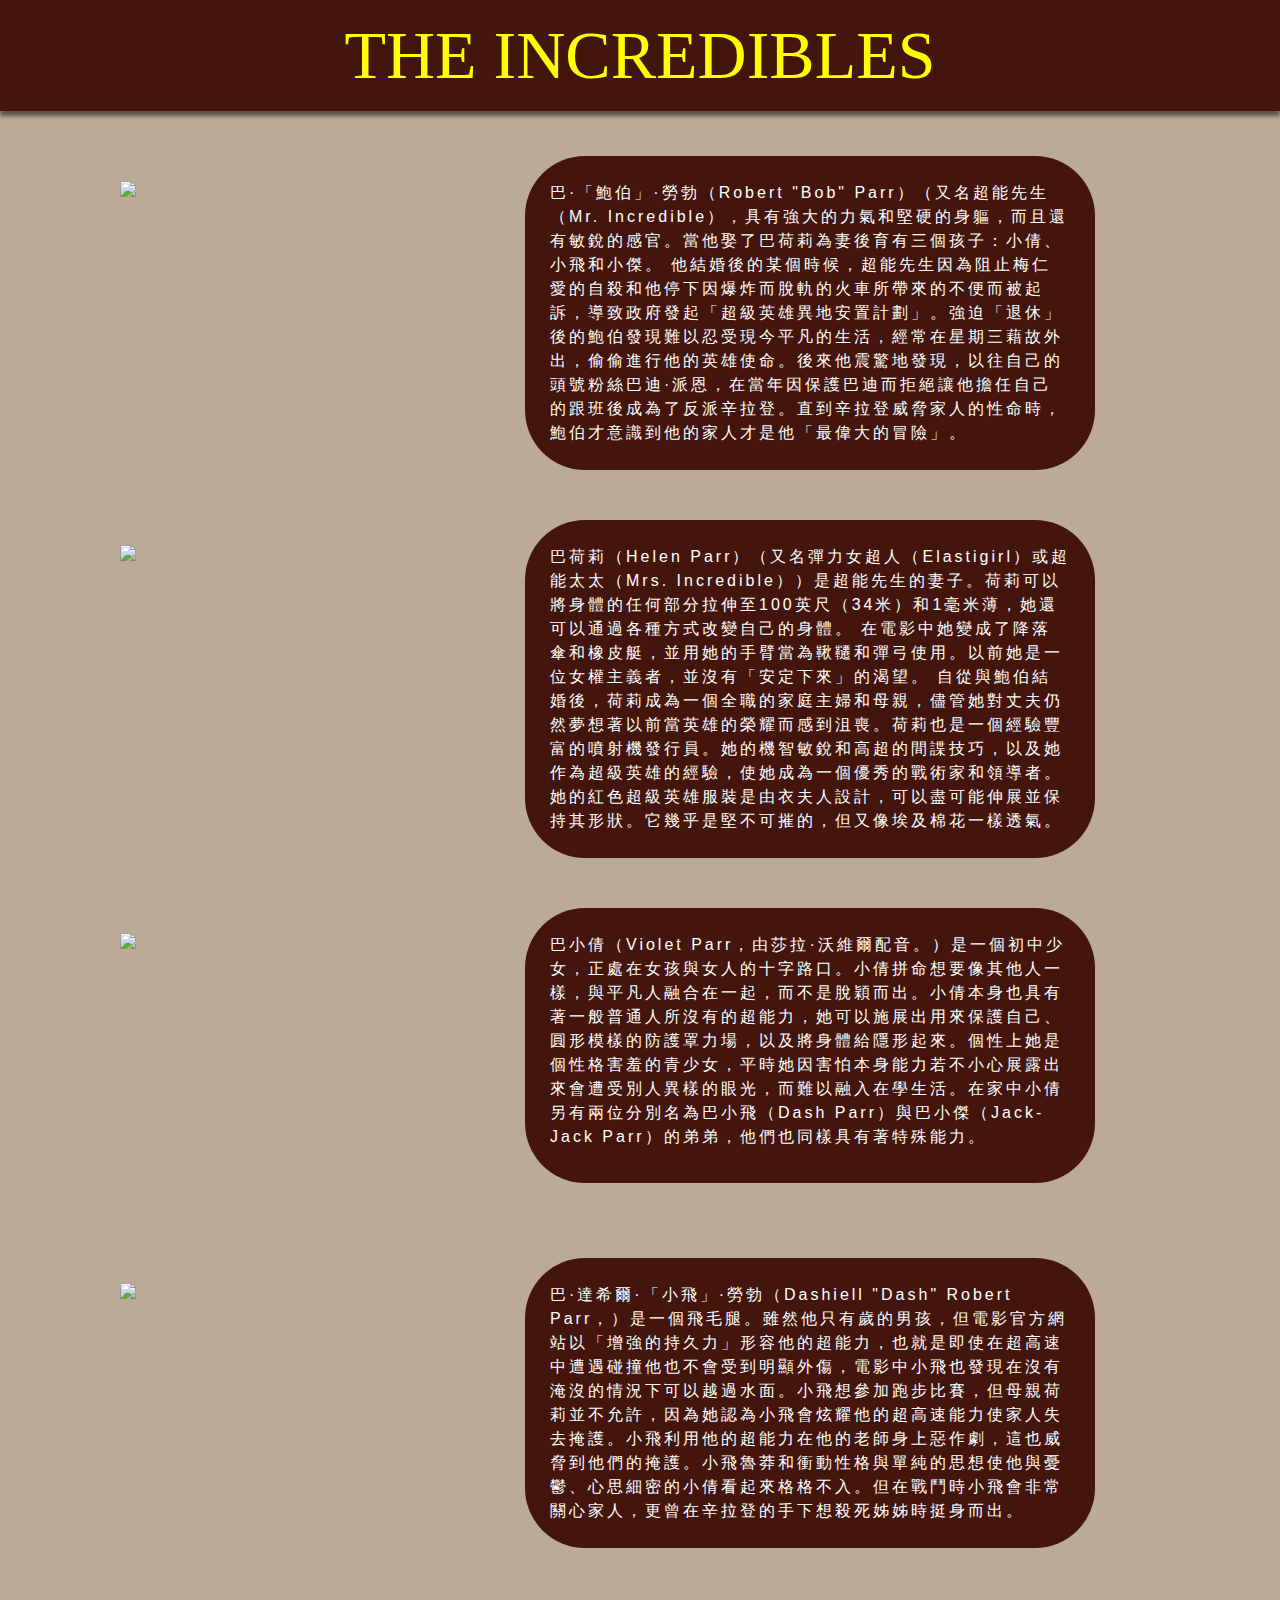
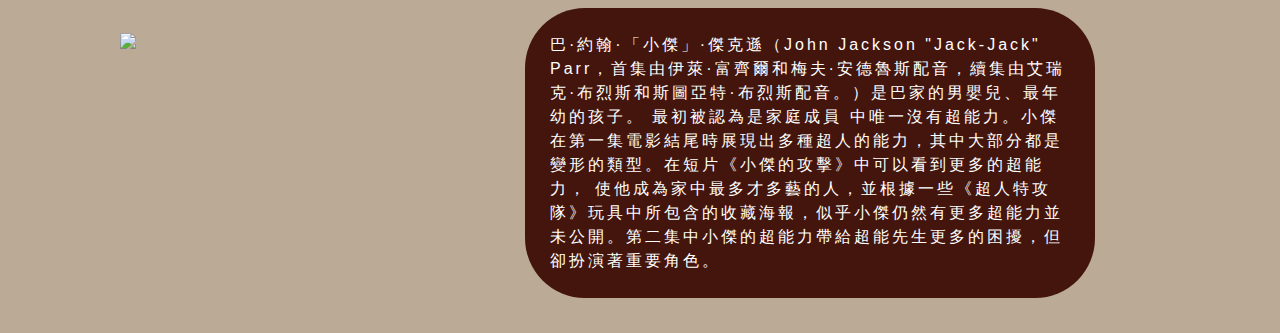
==== character.html @ 2e754313 "first" ====
<!DOCTYPE html>
<html lang="en">
<head>
	<meta charset="UTF-8">
        <!-- Latest compiled and minified CSS -->
        <link rel="stylesheet" href="https://maxcdn.bootstrapcdn.com/bootstrap/3.3.7/css/bootstrap.min.css">

        <!-- jQuery library -->
        <script src="https://ajax.googleapis.com/ajax/libs/jquery/3.3.1/jquery.min.js"></script>

        <!-- Latest compiled JavaScript -->
        <script src="https://maxcdn.bootstrapcdn.com/bootstrap/3.3.7/js/bootstrap.min.js"></script>
				<link rel="stylesheet" href="https://fonts.googleapis.com/earlyaccess/cwtexyen.css">
		<title>The Incredibles - Characters</title>
</head>

<style>

body {
	background: #bbaa96;
}

.col-md-6 {
	float: left;
	color: white;
	background: #43150C;
	border-radius: 60px;
	padding: 40px;
	margin: 25px;
	margin-top: 15px;
	//width: 70%;
	min-height: 275px;
	max-height: 600px;
}

.col-md-4 {
  float: left;
  //width: 25%;
  height: 300px;
  padding: 25px;
  margin: 25px;
  display: block;
  margin-right: auto;
  margin-right: auto;
}

.col-xs-12 {
	padding: 25px;
	margin: 25px;
}

img {
	display: block;
	margin-right: auto;
	margin-left: auto;
	max-width: 100%;
	max-height: 230px;
}
.header{
    text-align: center;
    margin-bottom: 20px;
}
.header p{
    font-family: Impact;
    font-size: 68px;
    color: yellow;
    background-color: #43150c;
		padding: 7px;
		box-shadow: 0 5px 4px 0 rgba(0, 0, 0, 0.5);
}
.header a{
	color: yellow;
}
#content{
	font-family: 'cwTeXYen', sans-serif;
	font-size: 16px;
	letter-spacing: 3px;
	line-height: 1.5;
}


</style>

<body>
		<div class="header">
				<p><a href="index.html">THE INCREDIBLES</a></p>
		</div>
	<div class="container">
	  <div class="col-xs-12 col-md-4" id="character">
	  	<img src="https://i.pinimg.com/originals/d0/9b/1a/d09b1ab83a89d93c4199985a26630bac.png">
	  </div>
	  <div class="col-xs-12 col-md-6" id="content">
	  	巴·「鮑伯」·勞勃（Robert "Bob" Parr）（又名超能先生（Mr. Incredible），具有強大的力氣和堅硬的身軀，而且還有敏銳的感官。當他娶了巴荷莉為妻後育有三個孩子：小倩、小飛和小傑。

		他結婚後的某個時候，超能先生因為阻止梅仁愛的自殺和他停下因爆炸而脫軌的火車所帶來的不便而被起訴，導致政府發起「超級英雄異地安置計劃」。強迫「退休」後的鮑伯發現難以忍受現今平凡的生活，經常在星期三藉故外出，偷偷進行他的英雄使命。後來他震驚地發現，以往自己的頭號粉絲巴迪·派恩，在當年因保護巴迪而拒絕讓他擔任自己的跟班後成為了反派辛拉登。直到辛拉登威脅家人的性命時，鮑伯才意識到他的家人才是他「最偉大的冒險」。
	  </div>
	</div>

	<div class="container">
	  <div class="col-xs-12 col-md-4" id="character">
	  	<img src="https://upload.wikimedia.org/wikipedia/en/thumb/e/ef/Helen_Parr.png/220px-Helen_Parr.png">
	  </div>
	  <div class="col-xs-12 col-md-6" id="content">
	  	巴荷莉（Helen Parr）（又名彈力女超人（Elastigirl）或超能太太（Mrs. Incredible））是超能先生的妻子。荷莉可以將身體的任何部分拉伸至100英尺（34米）和1毫米薄，她還可以通過各種方式改變自己的身體。 在電影中她變成了降落傘和橡皮艇，並用她的手臂當為鞦韆和彈弓使用。以前她是一位女權主義者，並沒有「安定下來」的渴望。 自從與鮑伯結婚後，荷莉成為一個全職的家庭主婦和母親，儘管她對丈夫仍然夢想著以前當英雄的榮耀而感到沮喪。荷莉也是一個經驗豐富的噴射機發行員。她的機智敏銳和高超的間諜技巧，以及她作為超級英雄的經驗，使她成為一個優秀的戰術家和領導者。她的紅色超級英雄服裝是由衣夫人設計，可以盡可能伸展並保持其形狀。它幾乎是堅不可摧的，但又像埃及棉花一樣透氣。
	  </div>
	</div>

	<div class="container">
	  <div class="col-xs-12 col-md-4" id="character">
	  	<img src="https://vignette.wikia.nocookie.net/deathbattlefanon/images/3/30/Violet_Parr_Full_Body.png">
	  </div>
	  <div class="col-xs-12 col-md-6" id="content">
	  	巴小倩（Violet Parr，由莎拉·沃維爾配音。）是一個初中少女，正處在女孩與女人的十字路口。小倩拼命想要像其他人一樣，與平凡人融合在一起，而不是脫穎而出。小倩本身也具有著一般普通人所沒有的超能力，她可以施展出用來保護自己、圓形模樣的防護罩力場，以及將身體給隱形起來。個性上她是個性格害羞的青少女，平時她因害怕本身能力若不小心展露出來會遭受別人異樣的眼光，而難以融入在學生活。在家中小倩另有兩位分別名為巴小飛（Dash Parr）與巴小傑（Jack-Jack Parr）的弟弟，他們也同樣具有著特殊能力。
	  </div>
	</div>

	<div class="container">
	  <div class="col-xs-12 col-md-4" id="character">
	  	<img src="https://vignette.wikia.nocookie.net/pixar/images/a/a5/I2_-_Dash.png">
	  </div>
	  <div class="col-xs-12 col-md-6" id="content">
	  	巴·達希爾·「小飛」·勞勃（Dashiell "Dash" Robert Parr，）是一個飛毛腿。雖然他只有歲的男孩，但電影官方網站以「增強的持久力」形容他的超能力，也就是即使在超高速中遭遇碰撞他也不會受到明顯外傷，電影中小飛也發現在沒有淹沒的情況下可以越過水面。小飛想參加跑步比賽，但母親荷莉並不允許，因為她認為小飛會炫耀他的超高速能力使家人失去掩護。小飛利用他的超能力在他的老師身上惡作劇，這也威脅到他們的掩護。小飛魯莽和衝動性格與單純的思想使他與憂鬱、心思細密的小倩看起來格格不入。但在戰鬥時小飛會非常關心家人，更曾在辛拉登的手下想殺死姊姊時挺身而出。
	  </div>
	</div>

	<div class="container">
	  <div class="col-xs-12 col-md-4" id="character">
	  	<img src="https://vignette.wikia.nocookie.net/disney/images/4/41/I2_-_Jack-Jack.png">
	  </div>
	  <div class="col-xs-12 col-md-6" id="content">
	  	巴·約翰·「小傑」·傑克遜（John Jackson "Jack-Jack" Parr，首集由伊萊·富齊爾和梅夫·安德魯斯配音，續集由艾瑞克·布烈斯和斯圖亞特·布烈斯配音。）是巴家的男嬰兒、最年幼的孩子。 最初被認為是家庭成員 中唯一沒有超能力。小傑在第一集電影結尾時展現出多種超人的能力，其中大部分都是變形的類型。在短片《小傑的攻擊》中可以看到更多的超能力， 使他成為家中最多才多藝的人，並根據一些《超人特攻隊》玩具中所包含的收藏海報，似乎小傑仍然有更多超能力並未公開。第二集中小傑的超能力帶給超能先生更多的困擾，但卻扮演著重要角色。
	  </div>
	</div>

	

</body>
</html>
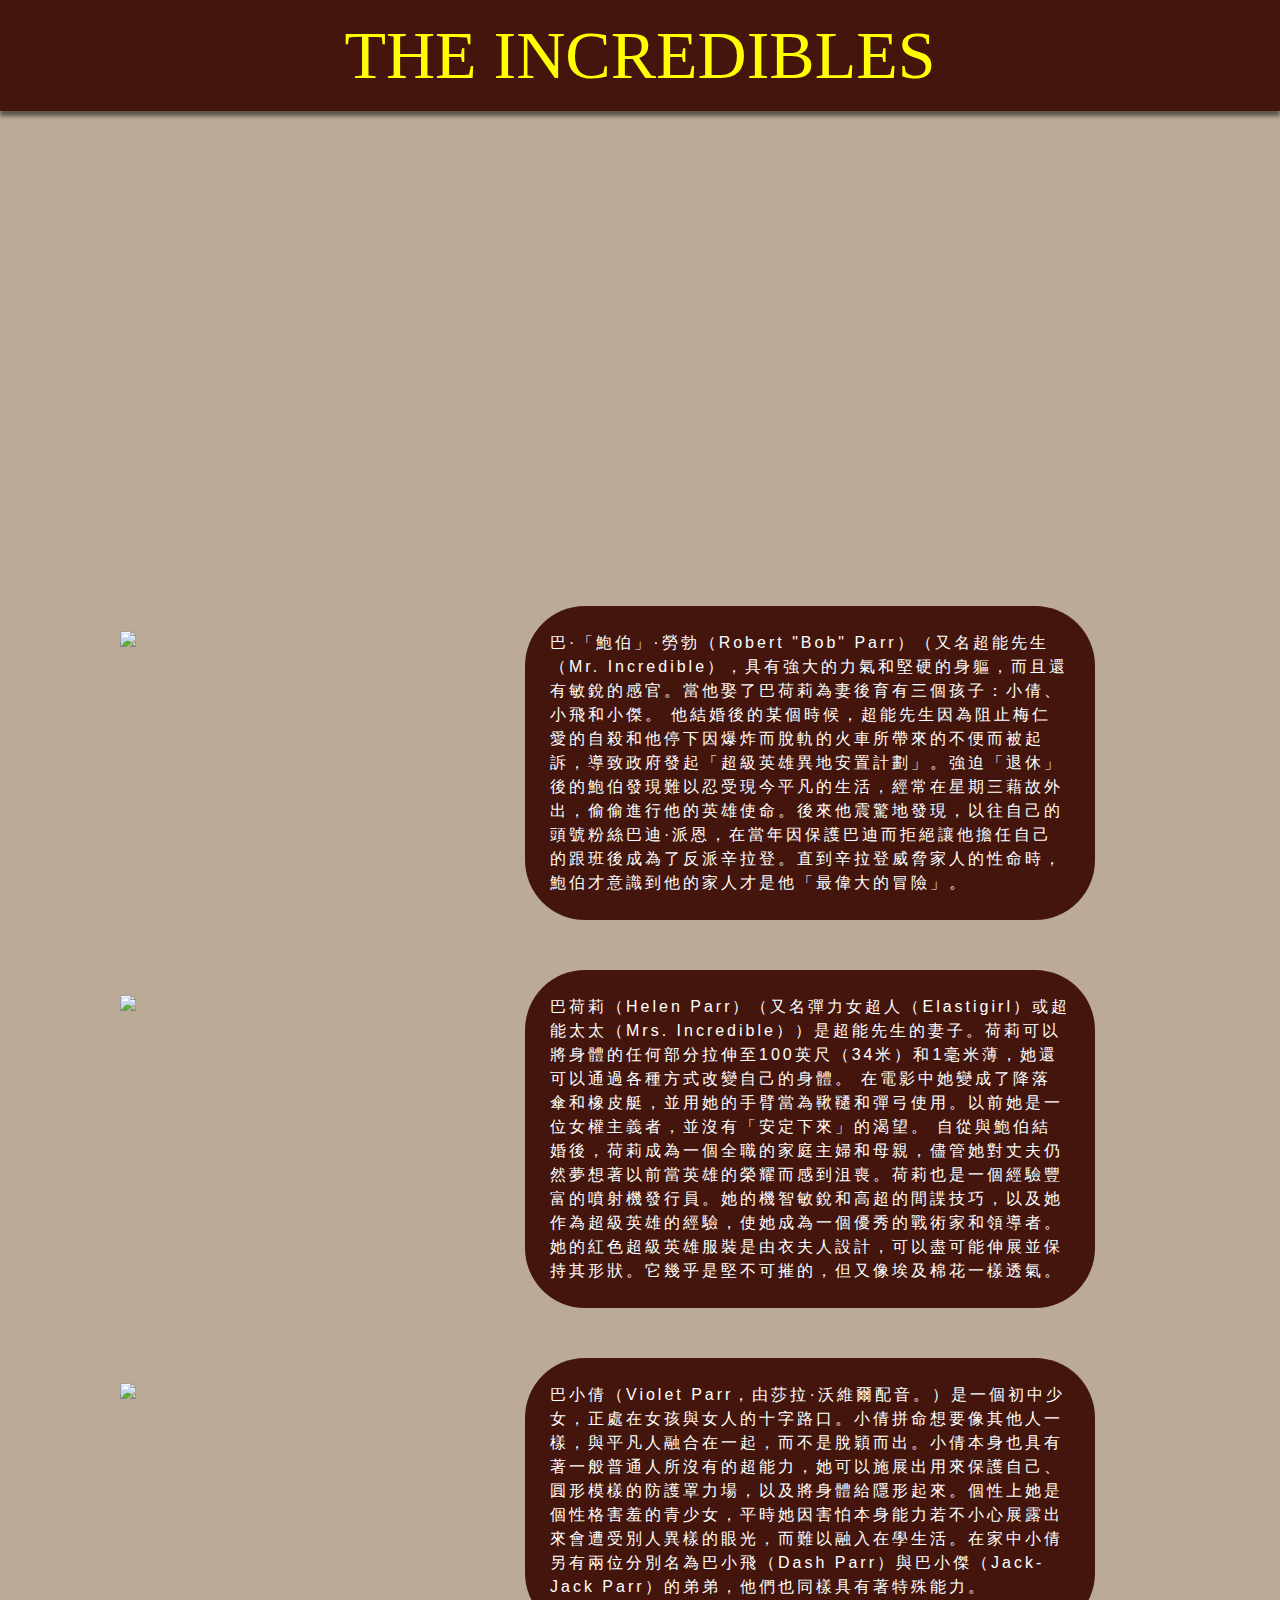
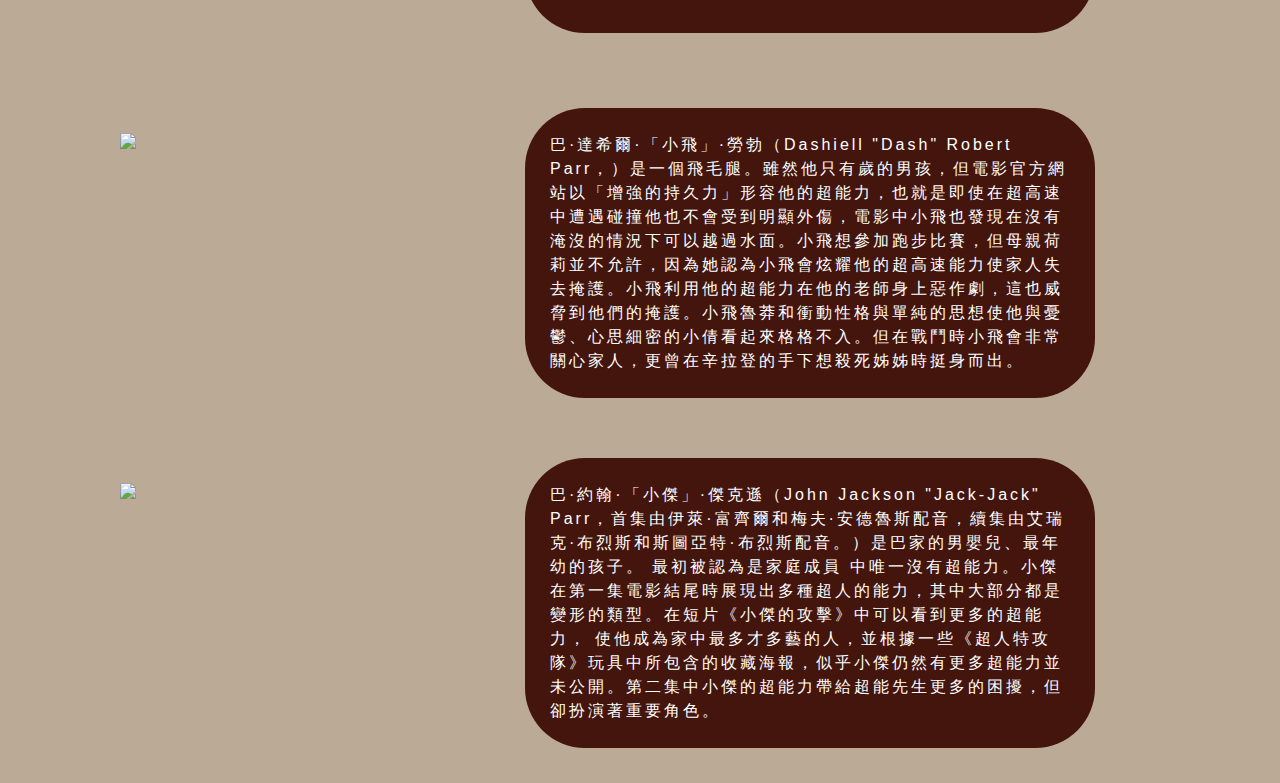
==== commit 38672d83: "add map" ====
--- a/character.html
+++ b/character.html
@@ -77,7 +77,13 @@
 	letter-spacing: 3px;
 	line-height: 1.5;
 }
-
+.map{
+	text-align: center;
+}
+.map iframe{
+	border: 5px solid #43150c;
+  width: 80%;
+}
 
 </style>
 
@@ -86,6 +92,9 @@
 				<p><a href="index.html">THE INCREDIBLES</a></p>
 		</div>
 	<div class="container">
+		<div class="map">
+				<iframe src="https://www.google.com/maps/embed?pb=!1m18!1m12!1m3!1d14474.726308875657!2d66.98521692244961!3d24.908840855942145!2m3!1f0!2f0!3f0!3m2!1i1024!2i768!4f13.1!3m3!1m2!1s0x3eb31560ce9648f3%3A0xd4776189d623818b!2sMetroville+Sindh+Industrial+Trading+Estate%2C+Karachi%2C+Karachi+City%2C+Sindh%2C+Pakistan!5e0!3m2!1sen!2stw!4v1545468625698" align="center" width="600" height="450" frameborder="0" style="border:0" allowfullscreen></iframe>
+		</div>	
 	  <div class="col-xs-12 col-md-4" id="character">
 	  	<img src="https://i.pinimg.com/originals/d0/9b/1a/d09b1ab83a89d93c4199985a26630bac.png">
 	  </div>
